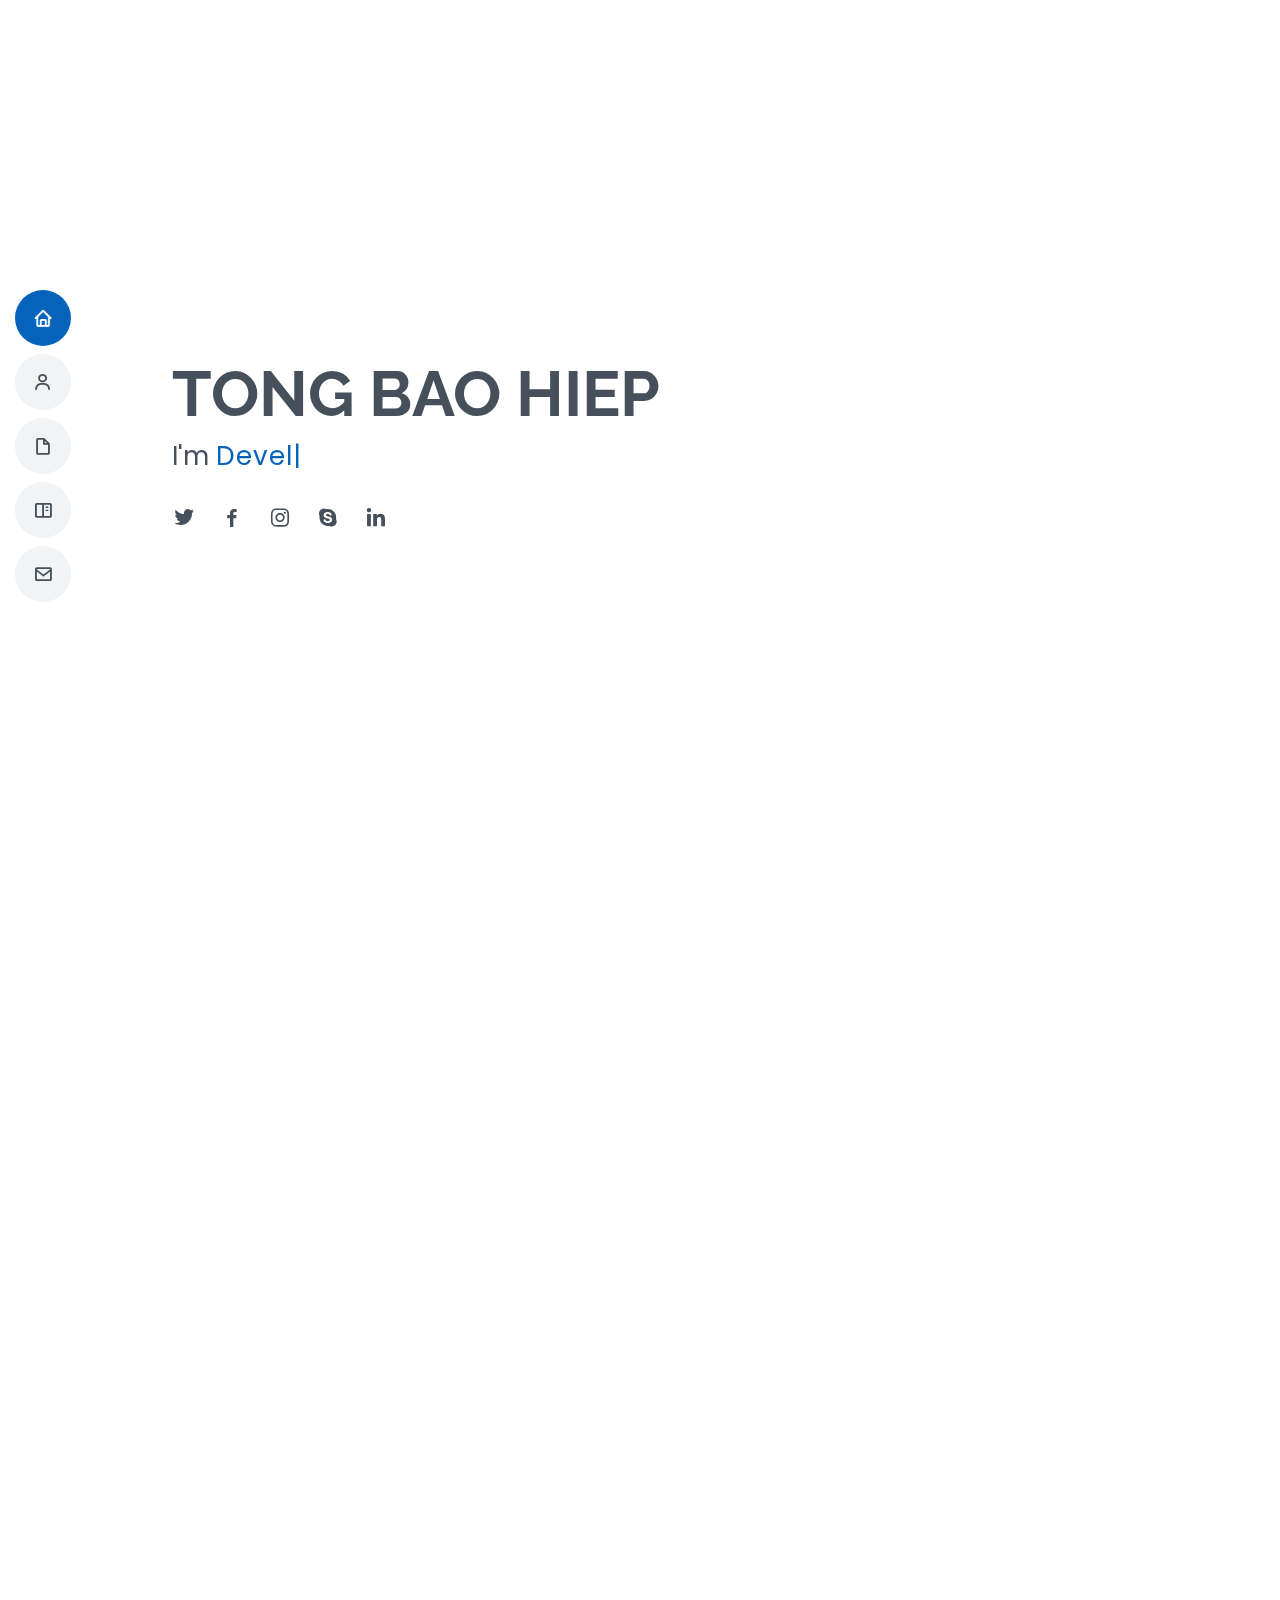
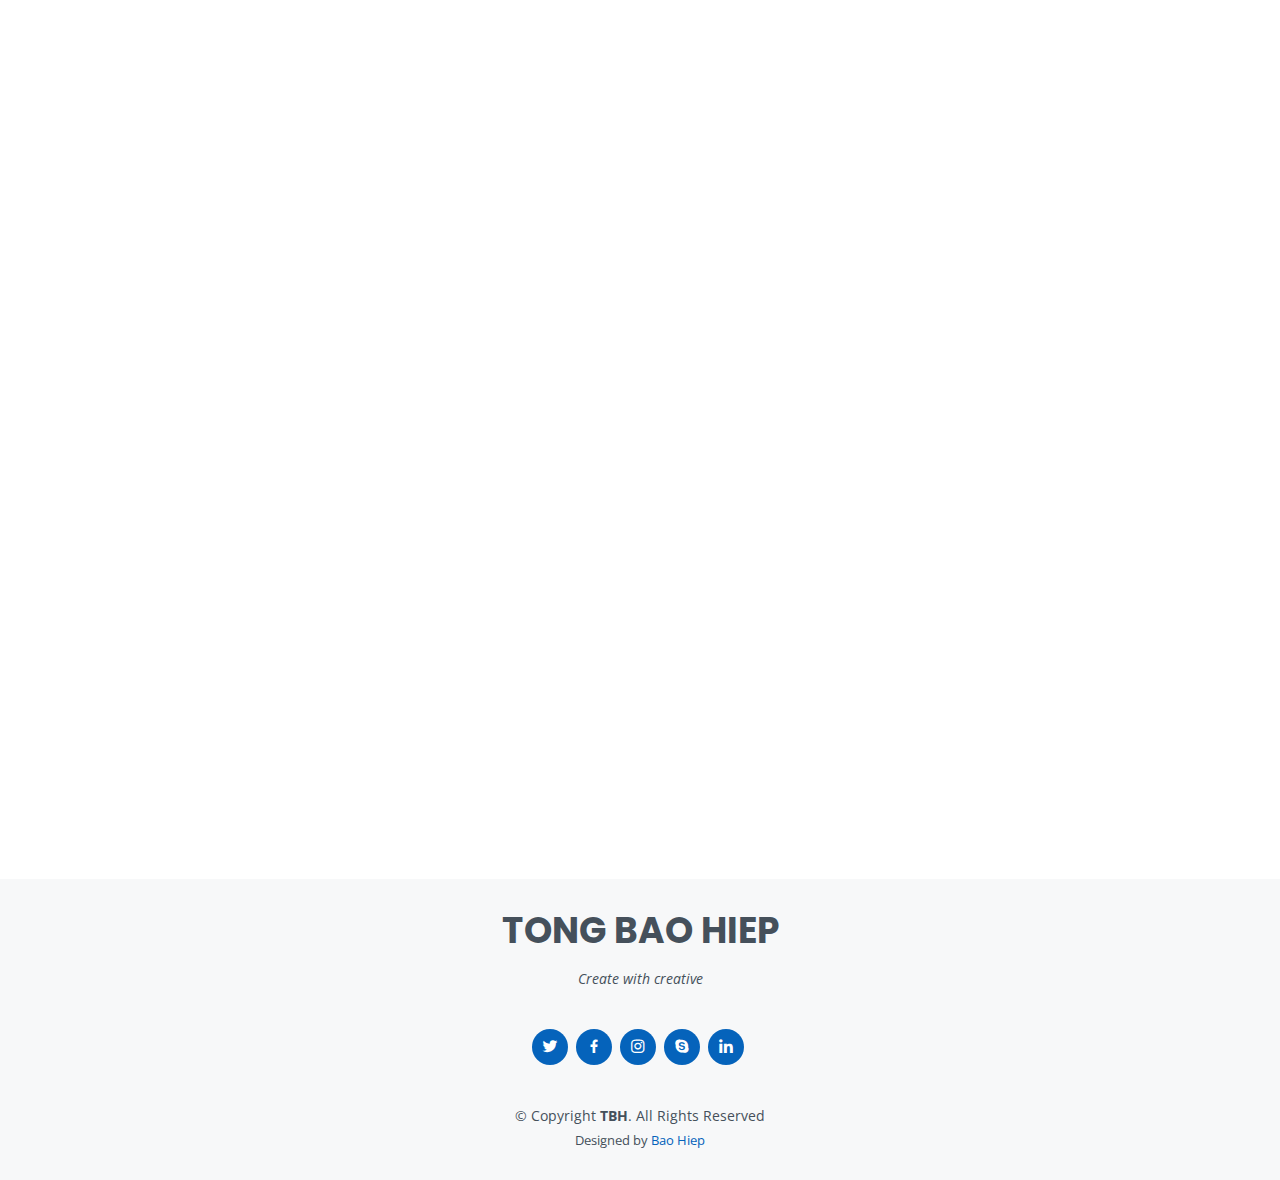
==== index.html @ d2ea9f89 "V02" ====
<!DOCTYPE html><html lang="en"><head>
  <meta charset="utf-8">
  <meta content="width=device-width, initial-scale=1.0" name="viewport">

  <title>TBH Portfolio</title>
  <meta content="" name="description">
  <meta content="" name="keywords">

  <!-- Favicons -->
  <link href="images/favicon.png" rel="icon">
  <link href="images/apple-touch-icon.png" rel="apple-touch-icon">

  <!-- Google Fonts -->
  <link href="https://fonts.googleapis.com/css?family=Open+Sans:300,300i,400,400i,600,600i,700,700i|Raleway:300,300i,400,400i,500,500i,600,600i,700,700i|Poppins:300,300i,400,400i,500,500i,600,600i,700,700i" rel="stylesheet">

  <!-- Vendor CSS Files -->
  <link href="css/aos.css" rel="stylesheet">
  <link href="css/bootstrap.min.css" rel="stylesheet">
  <link href="css/bootstrap-icons.css" rel="stylesheet">
  <link href="css/boxicons.min.css" rel="stylesheet">
  <link href="css/glightbox.min.css" rel="stylesheet">
  <link href="css/swiper-bundle.min.css" rel="stylesheet">

  <!-- Template Main CSS File -->
  <link href="css/style.css" rel="stylesheet">
</head>

<body>

  <!-- ======= Mobile nav toggle button ======= -->
  <!-- <button type="button" class="mobile-nav-toggle d-xl-none"><i class="bi bi-list mobile-nav-toggle"></i></button> -->
  <i class="bi bi-list mobile-nav-toggle d-lg-none"></i>
  <!-- ======= Header ======= -->
  <header id="header" class="d-flex flex-column justify-content-center">

    <nav id="navbar" class="navbar nav-menu">
      <ul>
        <li><a href="#hero" class="nav-link scrollto active"><i class="bx bx-home"></i> <span>Home</span></a></li>
        <li><a href="#about" class="nav-link scrollto"><i class="bx bx-user"></i> <span>About</span></a></li>
        <li><a href="#resume" class="nav-link scrollto"><i class="bx bx-file-blank"></i> <span>Resume</span></a></li>
        <li><a href="#portfolio" class="nav-link scrollto"><i class="bx bx-book-content"></i> <span>Portfolio</span></a>
        </li>
        <li><a href="#contact" class="nav-link scrollto"><i class="bx bx-envelope"></i> <span>Contact</span></a></li>
      </ul>
    </nav><!-- .nav-menu -->

  </header><!-- End Header -->

  <!-- ======= Hero Section ======= -->
  <section id="hero" class="d-flex flex-column justify-content-center">
    <div class="container" data-aos="zoom-in" data-aos-delay="100">
      <h1>TONG BAO HIEP</h1>
      <p>I'm <span class="typed" data-typed-items="Developer"></span></p>
      <div class="social-links">
        <a href="" target="_blank" class="twitter"><i class="bx bxl-twitter"></i></a>
        <a href="https://www.facebook.com/bj.cu.1/" class="facebook" target="_blank"><i class="bx bxl-facebook"></i></a>
        <a href="#" class="instagram" target="_blank"><i class="bx bxl-instagram"></i></a>
        <a href="#" class="google-plus" target="_blank"><i class="bx bxl-skype"></i></a>
        <a href="#" class="linkedin" target="_blank"><i class="bx bxl-linkedin"></i></a>
      </div>
    </div>
  </section><!-- End Hero -->

  <main id="main">

    <!-- ======= About Section ======= -->
    <section id="about" class="about">
      <div class="container" data-aos="fade-up">

        <div class="section-title">
          <h2>About</h2>
          <p></p>
        </div>

        <div class="row">
          <div class="col-lg-4">
            <img src="assets/img/proile-img.jpg" class="img-fluid" alt="">
          </div>
          <div class="col-lg-8 pt-4 pt-lg-0 content">
            <h3>Web &amp; Mobile Developer.</h3>
            <p class="fst-italic">
              Infomation
            </p>
            <div class="row">
              <div class="col-lg-6">
                <ul>
                  <li><i class="bi bi-chevron-right"></i> <strong>Birthday:</strong> <span>27 March 1995</span></li>
                  <li><i class="bi bi-chevron-right"></i> <strong>Phone:</strong> <span>0986898314</span></li>
                  <li><i class="bi bi-chevron-right"></i> <strong>Website:</strong> <span>www.example.com</span></li>
                  
                </ul>
              </div>
              <div class="col-lg-6">
                <ul>
                  <li><i class="bi bi-chevron-right"></i> <strong>Email:</strong> <span>hieptbh273@gmail.com</span></li>
                  <li><i class="bi bi-chevron-right"></i> <strong>City:</strong> <span>Ho Chi Minh, Viet Nam</span></li>
                </ul>
              </div>
            </div>
            <p>
              Detail-oriented .NET Developer with extensive experience in E-Commerce projects within an
              academic setting. Proficient in utilizing frameworks such as ASP.NET MVC, ASP.NET Core API, and Flutter
              to deliver high-quality solutions. Skilled in both front-end and back-end development with a strong
              command of languages including C#, Dart, Java, and JavaScript.
            </p>
          </div>
        </div>

      </div>
    </section><!-- End About Section -->

    <!-- ======= Skills Section ======= -->
    <section id="skills" class="skills section-bg">
      <div class="container" data-aos="fade-up">

        <div class="section-title">
          <h2>Skills</h2>
          <p></p>
        </div>

        <div class="row skills-content">

          <div class="col-lg-6">

            <div class="progress">
              <span class="skill">C# <i class="val">90%</i></span>
              <div class="progress-bar-wrap">
                <div class="progress-bar" role="progressbar" aria-valuenow="90" aria-valuemin="0" aria-valuemax="100">
                </div>
              </div>
            </div>

            <div class="progress">
              <span class="skill">HTML/CSS <i class="val">95%</i></span>
              <div class="progress-bar-wrap">
                <div class="progress-bar" role="progressbar" aria-valuenow="95" aria-valuemin="0" aria-valuemax="100">
                </div>
              </div>
            </div>

            <div class="progress">
              <span class="skill">JavaScript <i class="val">80%</i></span>
              <div class="progress-bar-wrap">
                <div class="progress-bar" role="progressbar" aria-valuenow="80" aria-valuemin="0" aria-valuemax="100">
                </div>
              </div>
            </div>

          </div>

          <div class="col-lg-6">

            <div class="progress">
              <span class="skill">Flutter <i class="val">80%</i></span>
              <div class="progress-bar-wrap">
                <div class="progress-bar" role="progressbar" aria-valuenow="80" aria-valuemin="0" aria-valuemax="100">
                </div>
              </div>
            </div>

            <div class="progress">
              <span class="skill">Java <i class="val">60%</i></span>
              <div class="progress-bar-wrap">
                <div class="progress-bar" role="progressbar" aria-valuenow="60" aria-valuemin="0" aria-valuemax="100">
                </div>
              </div>
            </div>
            <div class="progress">
              <span class="skill">SQL Server <i class="val">90%</i></span>
              <div class="progress-bar-wrap">
                <div class="progress-bar" role="progressbar" aria-valuenow="90" aria-valuemin="0" aria-valuemax="100">
                </div>
              </div>
            </div>
          </div>

        </div>

      </div>
    </section><!-- End Skills Section -->

    <!-- ======= Resume Section ======= -->
    <section id="resume" class="resume">
      <div class="container" data-aos="fade-up">

        <div class="section-title">
          <h2>Resume</h2>
          <p>Something about me.</p>
        </div>

        <div class="row">
          <div class="col-lg-6">
            <h3 class="resume-title">Sumary</h3>
            <div class="resume-item pb-0">
              <h4>Tong Bao Hiep</h4>
              <p><em></em></p>
              <ul>
                <li>Ho Van Hue, Ward 9, Phu Nhuan District</li>
                <li>0986898314</li>
                <li>hieptbh273@gmail.com</li>
              </ul>
            </div>

            <h3 class="resume-title">Education</h3>
            <div class="resume-item">
              <h4>Studying information technology at HUFLIT</h4>
              <h5>Since 2020</h5>
              <p><em>828 Su Van Hanh, District 10, Ho Chi Minh</em></p>
              <p></p>
            </div>
          </div>
          <div class="col-lg-6">
            <h3 class="resume-title">Experience</h3>
            <div class="resume-item">
              <h4>library Website</h4>
              <h5>2023</h5>
              <p><em>Use</em></p>
              <ul>
                <li>C#</li>
                <li>HTML</li>
                <li>SQL Server</li>
              </ul>
            </div>
            <div class="resume-item">
              <h4>Shoe Store Management</h4>
              <h5>2023</h5>
              <p><em>Use</em></p>
              <ul>
                <li>C#</li>
                <li>Html</li>
                <li>CSS</li>
                <li>JavaScript</li>
                <li>Firebase</li>
                <li>SQL Server</li>
              </ul>
            </div>
            <div class="resume-item">
              <h4>Delivery Management</h4>
              <h5>2023</h5>
              <p><em>Use</em></p>
              <ul>
                <li>C#</li>
                <li>Html</li>
                <li>CSS</li>
                <li>JavaScript</li>
                <li>SQL Server</li>
                <li>Node.js</li>
                <li>Flutter</li>
              </ul>
            </div>
            <div class="resume-item">
              <h4>Game TheKing</h4>
              <h5>2023</h5>
              <p><em>Use</em></p>
              <ul>
                <li>Java</li>
              </ul>
            </div>
            <div class="resume-item">
              <h4>Cake Sales App</h4>
              <h5>2024</h5>
              <p><em>Use</em></p>
              <ul>
                <li>Flutter</li>
                <li>Firebase</li>
              </ul>
            </div>
            <div class="resume-item">
              <h4>Flower Store</h4>
              <h5>2024</h5>
              <p><em>Use</em></p>
              <ul>
                <li>C#</li>
                <li>Html</li>
                <li>CSS</li>
                <li>JavaScript</li>
                <li>SQL Server</li>
              </ul>
            </div>
          </div>
        </div>

      </div>
    </section><!-- End Resume Section -->

    <!-- ======= Portfolio Section ======= -->
    <section id="portfolio" class="portfolio section-bg">
      <div class="container" data-aos="fade-up">

        <div class="section-title">
          <h2>Portfolio</h2>
          <p>Some projects I worked on during 4 years of university😊</p>
        </div>

        <div class="row">
          <div class="col-lg-12 d-flex justify-content-center" data-aos="fade-up" data-aos-delay="100">
            <ul id="portfolio-flters">
              <li data-filter="*" class="filter-active">All</li>
              <li data-filter=".filter-web">Web</li>
              <li data-filter=".filter-mobile">Mobile</li>
              <li data-filter=".filter-tool">Tool</li>
            </ul>
          </div>
        </div>

        <div class="row portfolio-container" data-aos="fade-up" data-aos-delay="200">

          <div class="col-lg-4 col-md-6 portfolio-item filter-web">
            <div class="portfolio-wrap">
              <img src="images/delivery-web.png" class="img-fluid" alt="">
              <div class="portfolio-info">
                <h4>Delivery Web</h4>
                <p>Web</p>
                <div class="portfolio-links">
                  <a href="images/delivery-web.png"  data-gallery="portfolioGallery" class="portfolio-lightbox" title="App 1">
                    <i class="bx bx-plus"></i>
                  </a>
                  <a href="delivery_detail.html" class="portfolio-details-lightbox" data-glightbox="type: external" title="Portfolio Details"><i class="bx bx-link"></i></a>
                </div>
              </div>
            </div>
          </div>

          <div class="col-lg-4 col-md-6 portfolio-item filter-web">
            <div class="portfolio-wrap">
              <img src="images/shoes-web.png" class="img-fluid" alt="">
              <div class="portfolio-info">
                <h4>Shoe Store Website</h4>
                <p>Web</p>
                <div class="portfolio-links">
                  <a href="images/shoes-web.png" data-gallery="portfolioGallery" class="portfolio-lightbox" title="App 2"><i class="bx bx-plus"></i></a>
                  <a href="shoes_detail.html" class="portfolio-details-lightbox" data-glightbox="type: external" title="Portfolio Details"><i class="bx bx-link"></i></a>
                </div>
              </div>
            </div>
          </div>

          <div class="col-lg-4 col-md-6 portfolio-item filter-web">
            <div class="portfolio-wrap">
              <img src="images/film-web.png" class="img-fluid" alt="">
              <div class="portfolio-info">
                <h4>Flower Store</h4>
                <p>WEB</p>
                <div class="portfolio-links">
                  <a href="images/film-web.png" data-gallery="portfolioGallery" class="portfolio-lightbox" title="Card 2"><i class="bx bx-plus"></i></a>
                  <a href="flower_detail.html" class="portfolio-details-lightbox" data-glightbox="type: external" title="Portfolio Details"><i class="bx bx-link"></i></a>
                </div>
              </div>
            </div>
          </div>
          
          <div class="col-lg-4 col-md-6 portfolio-item filter-mobile">
            <div class="portfolio-wrap">
              <img src="images/delivery_mobile.png" class="img-fluid" alt="">
              <div class="portfolio-info">
                <h4>Delivery App</h4>
                <p>Mobile</p>
                <div class="portfolio-links">
                  <a href="images/delivery_mobile.png" data-gallery="portfolioGallery" class="portfolio-lightbox" title="Web 3"><i class="bx bx-plus"></i></a>
                  <a href="delivery_detail.html" class="portfolio-details-lightbox" data-glightbox="type: external" title="Portfolio Details"><i class="bx bx-link"></i></a>
                </div>
              </div>
            </div>
          </div>

          <div class="col-lg-4 col-md-6 portfolio-item filter-mobile">
            <div class="portfolio-wrap">
              <img src="assets/cake/cake22.png" class="img-fluid" alt="">
              <div class="portfolio-info">
                <h4>Cake Sales App</h4>
                <p>Mobile</p>
                <div class="portfolio-links">
                  <a href="assets/cake/cake22.png" data-gallery="portfolioGallery" class="portfolio-lightbox" title="Web 3"><i class="bx bx-plus"></i></a>
                  <a href="cake_detail.html" class="portfolio-details-lightbox" data-glightbox="type: external" title="Portfolio Details"><i class="bx bx-link"></i></a>
                </div>
              </div>
            </div>
          </div>


      </div>
    </section><!-- End Portfolio Section -->

    <!-- ======= Contact Section ======= -->
    <section id="contact" class="contact">
      <div class="container" data-aos="fade-up">

        <div class="section-title">
          <h2>Contact</h2>
        </div>

        <div class="row mt-1">

          <div class="col-lg-4">
            <div class="info">
              <div class="address">
                <i class="bi bi-geo-alt"></i>
                <h4>Location:</h4>
                <p>Ho Van Hue, Ward 9, Phu Nhuan District</p>
              </div>

              <div class="email">
                <i class="bi bi-envelope"></i>
                <h4>Email:</h4>
                <p>hieptbh273@gmail.com</p>
              </div>

              <div class="phone">
                <i class="bi bi-phone"></i>
                <h4>Call:</h4>
                <p>0986898314</p>
              </div>

            </div>

          </div>

          <div class="col-lg-8 mt-5 mt-lg-0">

            <form id="contact-form" class="contact-form">
              <div class="row">
                  <div class="col-md-6 form-group">
                      <input type="text" name="from_name" class="form-control" id="from_name" placeholder="Your Name" required="">
                  </div>
                  <div class="col-md-6 form-group mt-3 mt-md-0">
                      <input type="email" class="form-control" name="reply_to" id="reply_to" placeholder="Your Email" required="">
                  </div>
              </div>
              <div class="form-group mt-3">
                  <input type="text" class="form-control" name="subject" id="subject" placeholder="Subject" required="">
              </div>
              <div class="form-group mt-3">
                  <textarea class="form-control" name="message" rows="5" placeholder="Message" required=""></textarea>
              </div>
              <div class="text-center mt-4">
                  <button type="submit" class="send-message-btn">Send Message</button>
              </div>
          </form>
            
            

          </div>

        </div>

      </div>
    </section><!-- End Contact Section -->

  </main><!-- End #main -->

  <!-- ======= Footer ======= -->
  <footer id="footer">
    <div class="container">
      <h3>TONG BAO HIEP</h3>
      <p>Create with creative</p>
      <div class="social-links">
        <a href="#" class="twitter"><i class="bx bxl-twitter"></i></a>
        <a href="https://www.facebook.com/bj.cu.1/" class="facebook"><i class="bx bxl-facebook"></i></a>
        <a href="#" class="instagram"><i class="bx bxl-instagram"></i></a>
        <a href="#" class="google-plus"><i class="bx bxl-skype"></i></a>
        <a href="#" class="linkedin"><i class="bx bxl-linkedin"></i></a>
      </div>
      <div class="copyright">
        © Copyright <strong><span>TBH</span></strong>. All Rights Reserved
      </div>
      <div class="credits">
        Designed by <a href="https://www.facebook.com/bj.cu.1/">Bao Hiep</a>
      </div>
    </div>
  </footer><!-- End Footer -->

  <div id="preloader"></div>
  <a href="#" class="back-to-top d-flex align-items-center justify-content-center"><i class="bi bi-arrow-up-short"></i></a>

  <!-- Vendor JS Files -->
  <script src="js/purecounter_vanilla.js"></script>
  <script src="js/aos.js"></script>
  <script src="js/bootstrap.bundle.min.js"></script>
  <script src="js/glightbox.min.js"></script>
  <script src="js/isotope.pkgd.min.js"></script>
  <script src="js/swiper-bundle.min.js"></script>
  <script src="js/typed.umd.js"></script>
  <script src="js/noframework.waypoints.js"></script>
  <script src="js/validate.js"></script>

  <script>
    document.addEventListener("DOMContentLoaded", function() {
        const lightbox = GLightbox({
            selector: '.portfolio-lightbox'
        });
    });
  </script>

  <script type="text/javascript" src="https://cdn.jsdelivr.net/npm/@emailjs/browser@3/dist/email.min.js"></script>
  <script type="text/javascript">
    // Khởi tạo EmailJS với User ID của bạn
    emailjs.init("QO0sE4LBpzX38H53o"); // Thay YOUR_USER_ID bằng User ID thực của bạn từ EmailJS
  </script>

  <script type="text/javascript">
    // Xử lý khi submit form
    document.getElementById('contact-form').addEventListener('submit', function (event) {
      event.preventDefault();

      // Gửi form qua EmailJS
      emailjs.sendForm('service_yatgy48', 'template_gvezvfj', this)
        .then(function () {
          alert('Your message has been sent successfully!');
        }, function (error) {
          alert('Failed to send email: ' + JSON.stringify(error));
        });

        emailjs.sendForm('service_yatgy48', 'template_vnn0qce', this)
        .then(function () {
          alert('Your message has been sent successfully!');
        }, function (error) {
          alert('Failed to send email: ' + JSON.stringify(error));
        });
    });
  </script>

  <!-- Template Main JS File -->
  <script src="js/main.js"></script>



</body></html>
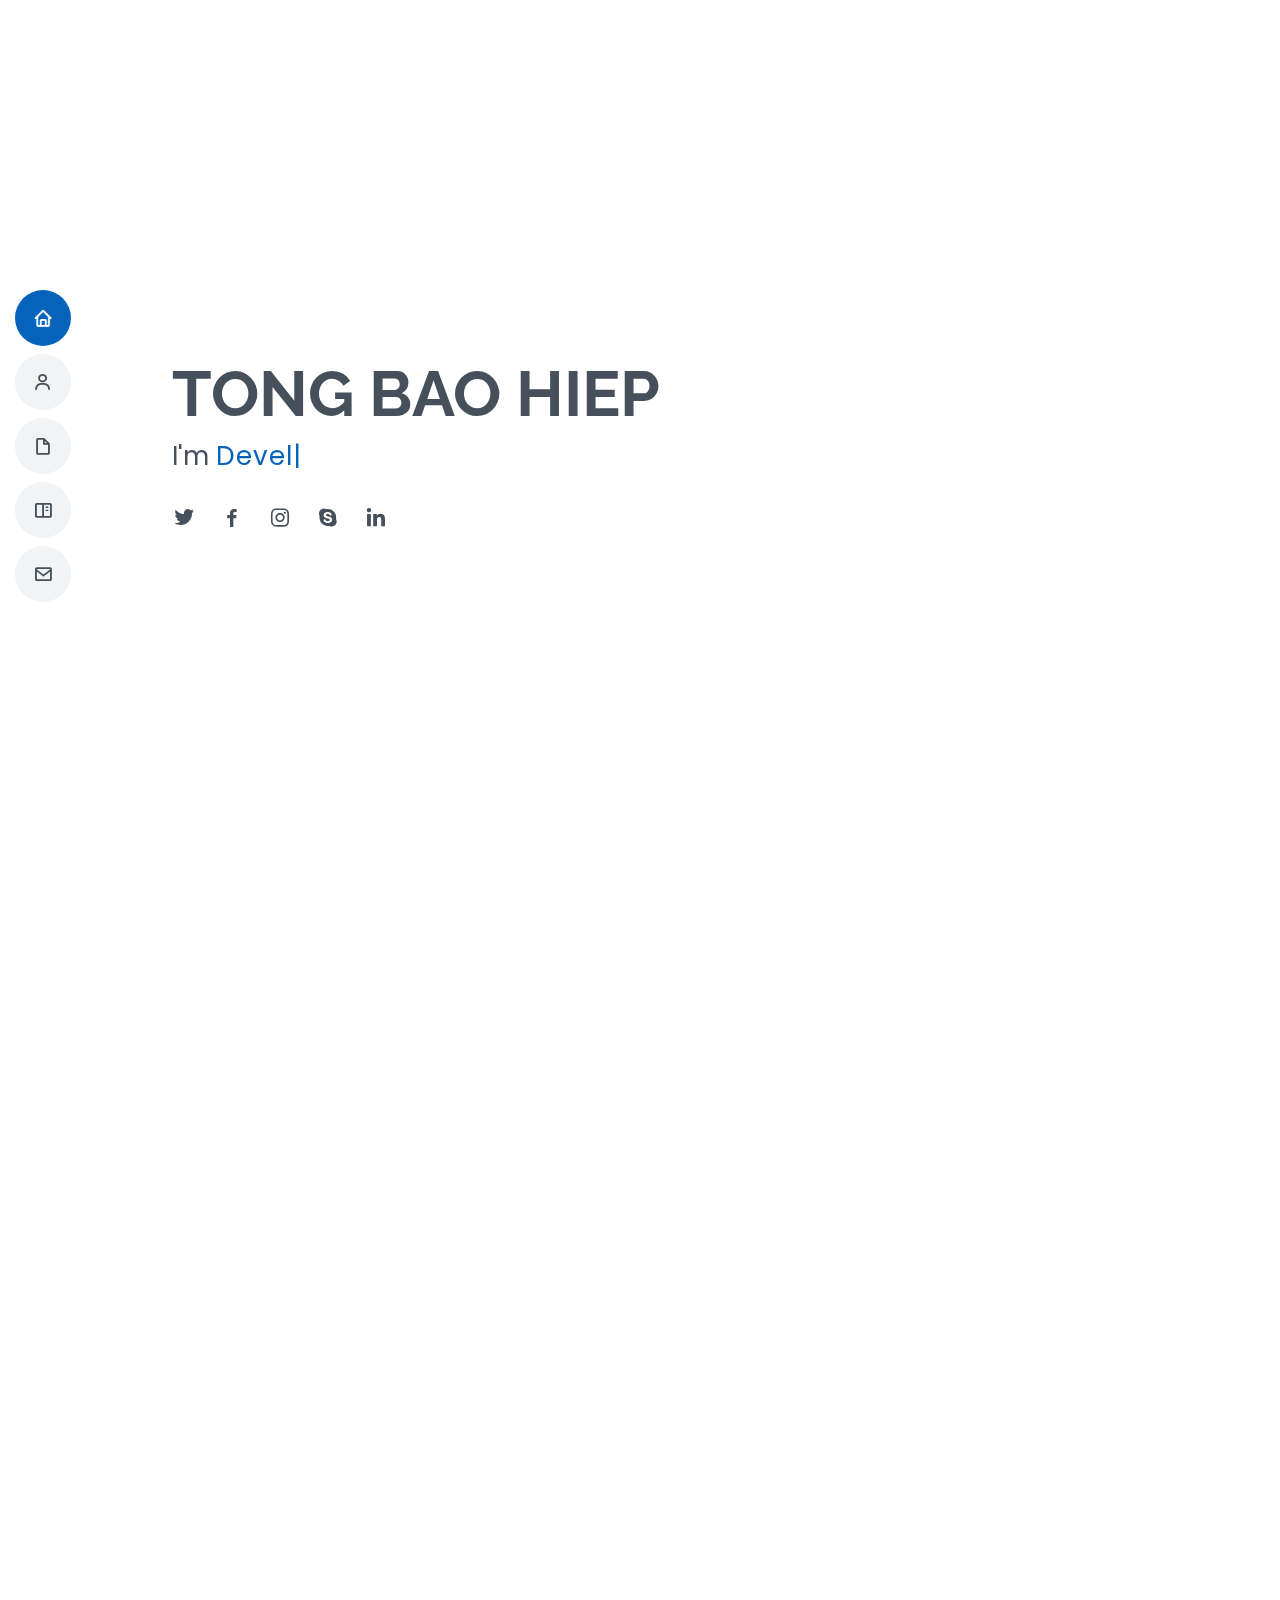
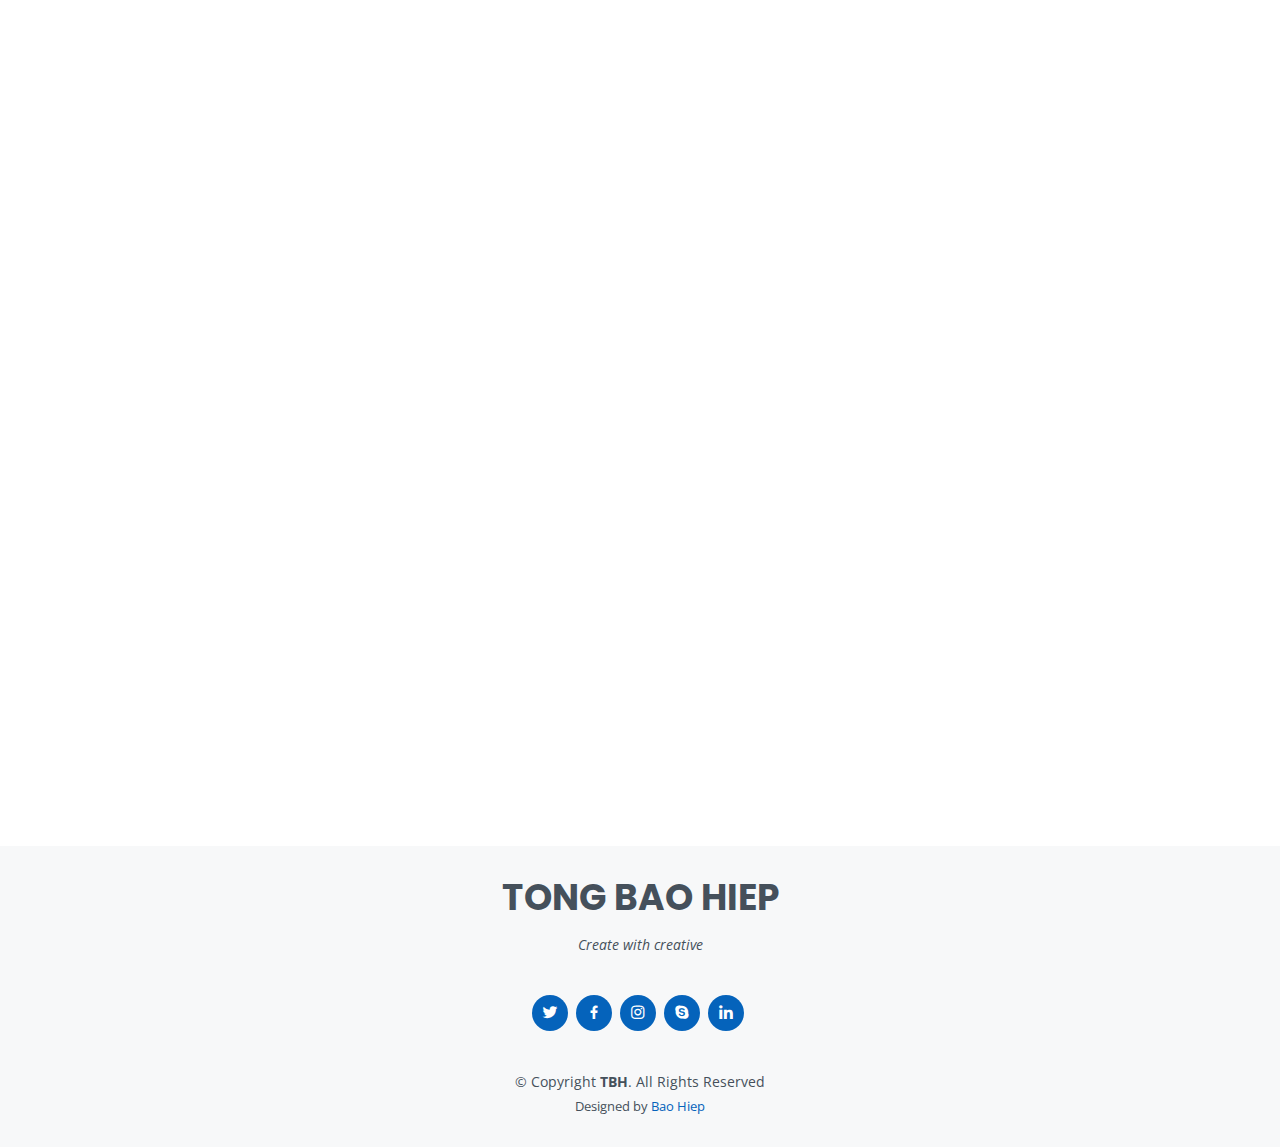
==== commit ff0ea9df: "V0.5" ====
--- a/index.html
+++ b/index.html
@@ -307,6 +307,20 @@
 
           <div class="col-lg-4 col-md-6 portfolio-item filter-web">
             <div class="portfolio-wrap">
+              <img src="assets/flower/flower1.png" class="img-fluid" alt="">
+              <div class="portfolio-info">
+                <h4>Flower Store</h4>
+                <p>WEB</p>
+                <div class="portfolio-links">
+                  <a href="assets/flower/flower1.png" data-gallery="portfolioGallery" class="portfolio-lightbox" title="Card 2"><i class="bx bx-plus"></i></a>
+                  <a href="flower_detail.html" class="portfolio-details-lightbox" data-glightbox="type: external" title="Portfolio Details"><i class="bx bx-link"></i></a>
+                </div>
+              </div>
+            </div>
+          </div>
+
+          <div class="col-lg-4 col-md-6 portfolio-item filter-web">
+            <div class="portfolio-wrap">
               <img src="images/delivery-web.png" class="img-fluid" alt="">
               <div class="portfolio-info">
                 <h4>Delivery Web</h4>
@@ -335,19 +349,7 @@
             </div>
           </div>
 
-          <div class="col-lg-4 col-md-6 portfolio-item filter-web">
-            <div class="portfolio-wrap">
-              <img src="images/film-web.png" class="img-fluid" alt="">
-              <div class="portfolio-info">
-                <h4>Flower Store</h4>
-                <p>WEB</p>
-                <div class="portfolio-links">
-                  <a href="images/film-web.png" data-gallery="portfolioGallery" class="portfolio-lightbox" title="Card 2"><i class="bx bx-plus"></i></a>
-                  <a href="flower_detail.html" class="portfolio-details-lightbox" data-glightbox="type: external" title="Portfolio Details"><i class="bx bx-link"></i></a>
-                </div>
-              </div>
-            </div>
-          </div>
+          
           
           <div class="col-lg-4 col-md-6 portfolio-item filter-mobile">
             <div class="portfolio-wrap">
@@ -510,7 +512,7 @@
           alert('Failed to send email: ' + JSON.stringify(error));
         });
 
-        emailjs.sendForm('service_yatgy48', 'template_vnn0qce', this)
+        emailjs.sendForm('service_yatgy48', 'template_kared2z', this)
         .then(function () {
           alert('Your message has been sent successfully!');
         }, function (error) {
--- a/css/style.css
+++ b/css/style.css
@@ -274,7 +274,7 @@
 #hero {
   width: 100%;
   height: 100vh;
-  background: url("https://hiepbao.github.io/info/images/hero-bg.jpg") top right no-repeat;
+  background: url("https://hiepbao.github.io/info/images/hero-bg.JPG") top right no-repeat;
   background-size: cover;
   position: relative;
 }
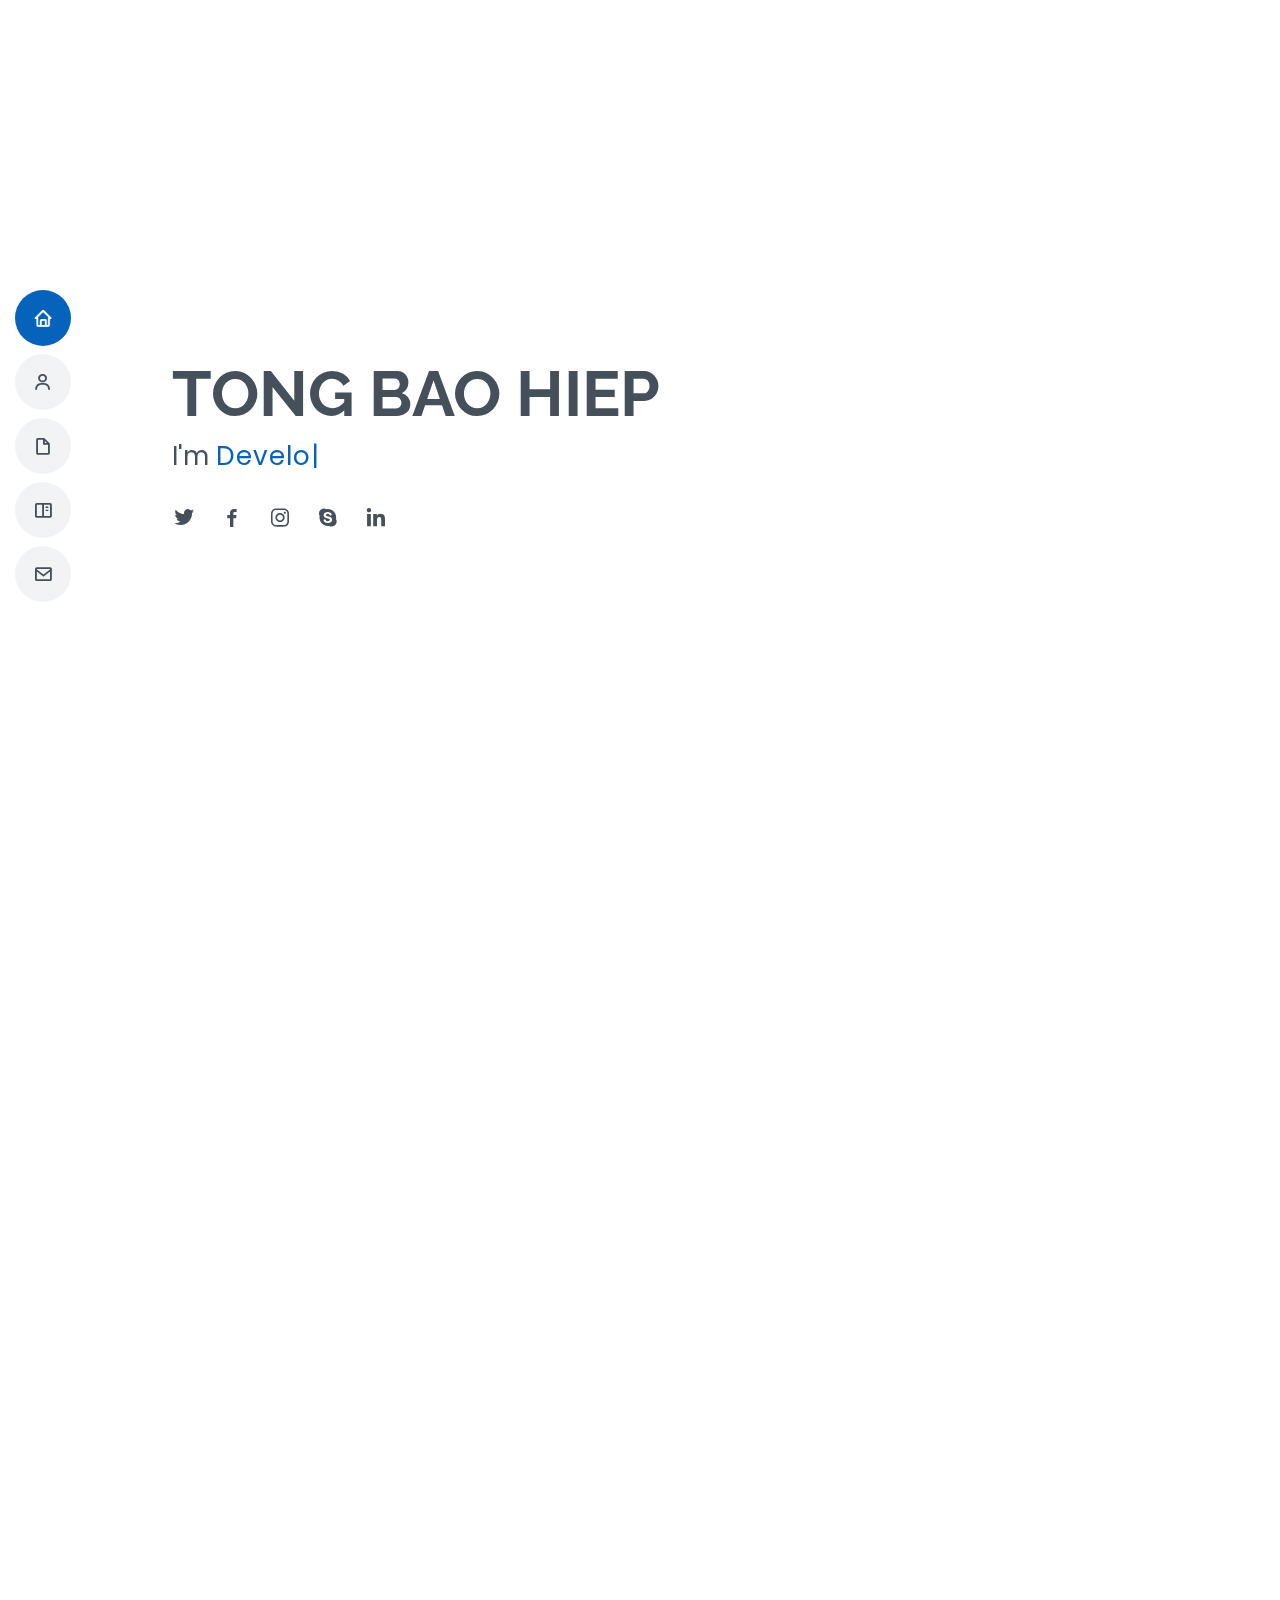
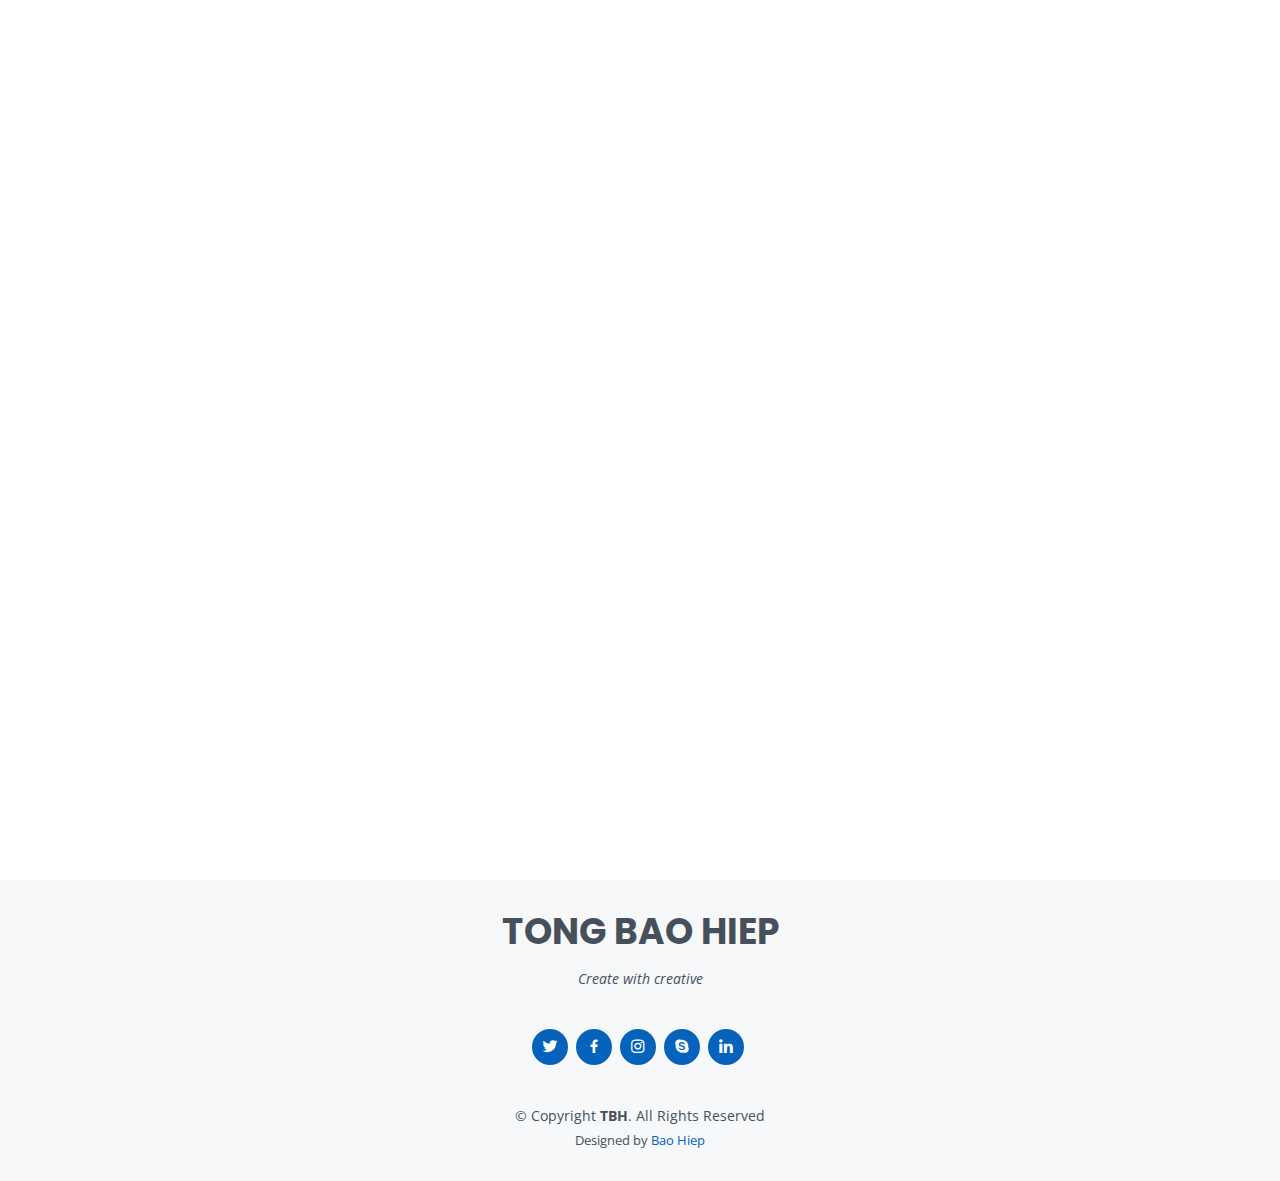
==== commit e41c0702: "V0.7" ====
--- a/index.html
+++ b/index.html
@@ -77,7 +77,7 @@
             <img src="assets/img/proile-img.jpg" class="img-fluid" alt="">
           </div>
           <div class="col-lg-8 pt-4 pt-lg-0 content">
-            <h3>Web &amp; Mobile Developer.</h3>
+            <h3>Web &amp; Mobile Developer</h3>
             <p class="fst-italic">
               Infomation
             </p>
@@ -86,7 +86,7 @@
                 <ul>
                   <li><i class="bi bi-chevron-right"></i> <strong>Birthday:</strong> <span>27 March 1995</span></li>
                   <li><i class="bi bi-chevron-right"></i> <strong>Phone:</strong> <span>0986898314</span></li>
-                  <li><i class="bi bi-chevron-right"></i> <strong>Website:</strong> <span>www.example.com</span></li>
+                  <li><i class="bi bi-chevron-right"></i> <strong>Website:</strong> <span><a href="https://hiepbao.github.io/info/">https://hiepbao.github.io/info/</a></span></li>
                   
                 </ul>
               </div>
@@ -213,7 +213,7 @@
             <h3 class="resume-title">Experience</h3>
             <div class="resume-item">
               <h4>library Website</h4>
-              <h5>2023</h5>
+              <h5>2021</h5>
               <p><em>Use</em></p>
               <ul>
                 <li>C#</li>
@@ -223,7 +223,7 @@
             </div>
             <div class="resume-item">
               <h4>Shoe Store Management</h4>
-              <h5>2023</h5>
+              <h5>2022</h5>
               <p><em>Use</em></p>
               <ul>
                 <li>C#</li>
@@ -254,6 +254,7 @@
               <p><em>Use</em></p>
               <ul>
                 <li>Java</li>
+                <li>MySql</li>
               </ul>
             </div>
             <div class="resume-item">
@@ -297,7 +298,7 @@
             <ul id="portfolio-flters">
               <li data-filter="*" class="filter-active">All</li>
               <li data-filter=".filter-web">Web</li>
-              <li data-filter=".filter-mobile">Mobile</li>
+              <li data-filter=".filter-mobile">Apps</li>
               <li data-filter=".filter-tool">Tool</li>
             </ul>
           </div>
@@ -379,6 +380,19 @@
             </div>
           </div>
 
+          <div class="col-lg-4 col-md-6 portfolio-item filter-mobile">
+            <div class="portfolio-wrap">
+              <img src="assets/game1/theking8.png" class="img-fluid" alt="">
+              <div class="portfolio-info">
+                <h4>TheKing Game</h4>
+                <p>App</p>
+                <div class="portfolio-links">
+                  <a href="assets/game1/theking8.png" data-gallery="portfolioGallery" class="portfolio-lightbox" title="Web 3"><i class="bx bx-plus"></i></a>
+                  <a href="theking_detail.html" class="portfolio-details-lightbox" data-glightbox="type: external" title="Portfolio Details"><i class="bx bx-link"></i></a>
+                </div>
+              </div>
+            </div>
+          </div>
 
       </div>
     </section><!-- End Portfolio Section -->
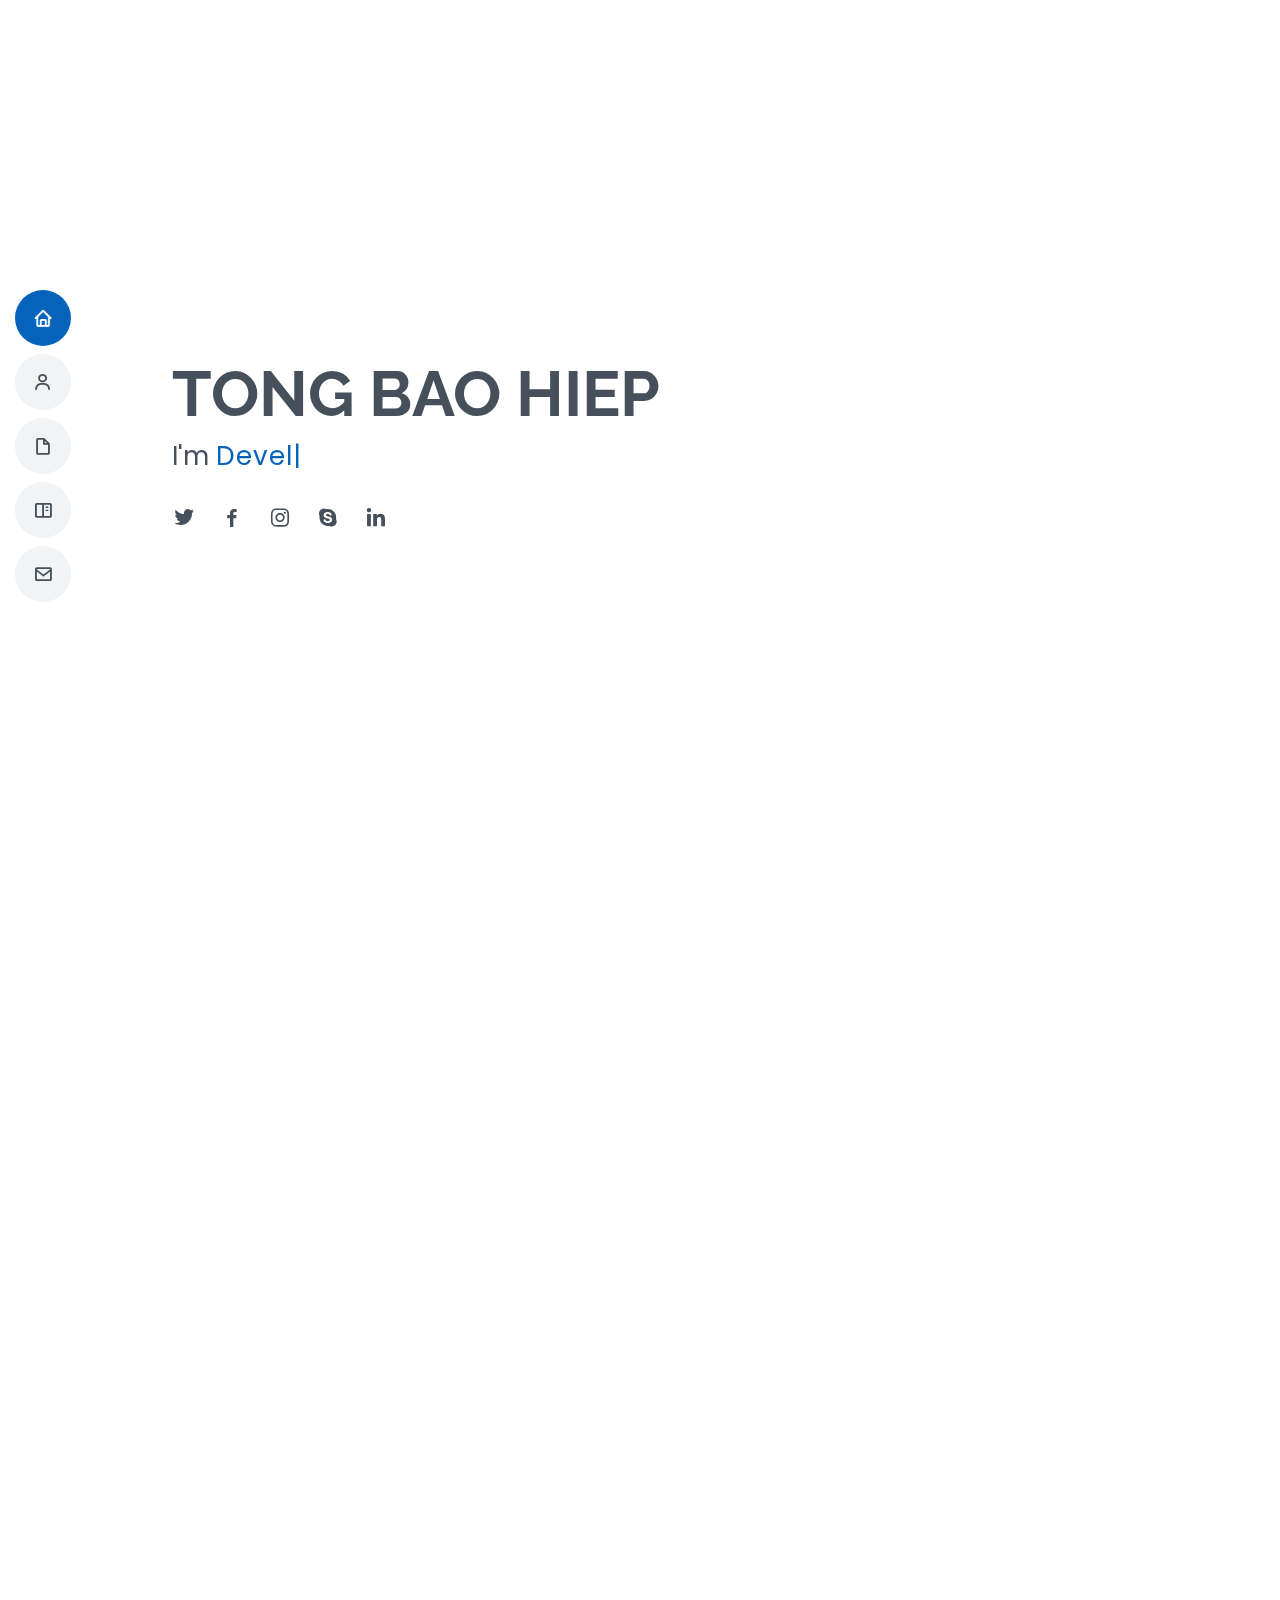
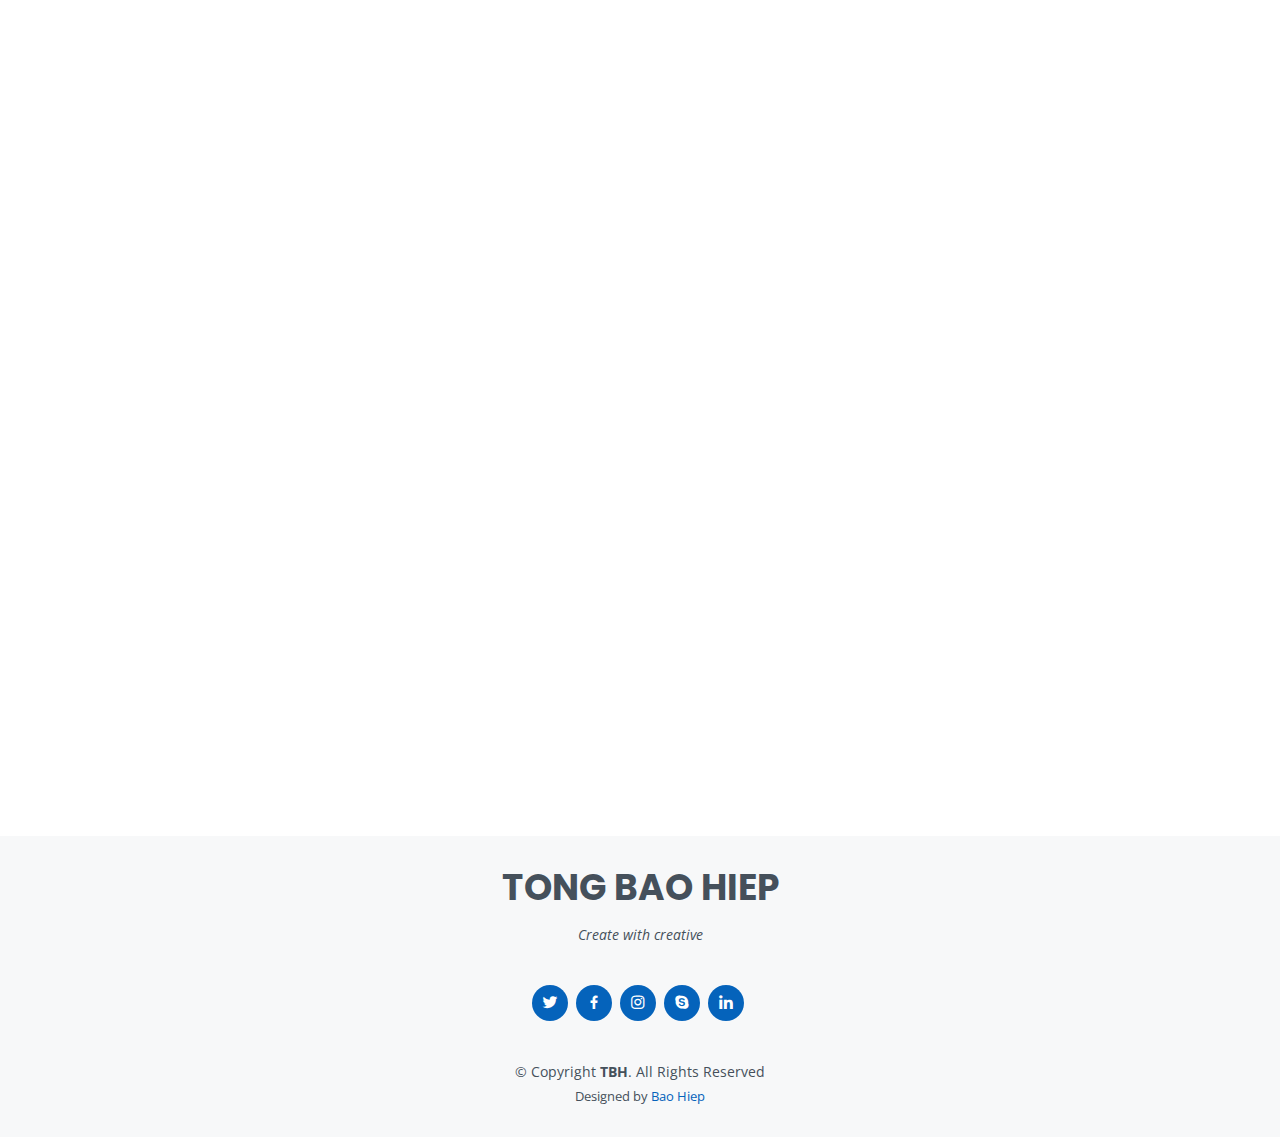
==== commit b76e6777: "V0.8" ====
--- a/index.html
+++ b/index.html
@@ -84,16 +84,15 @@
             <div class="row">
               <div class="col-lg-6">
                 <ul>
-                  <li><i class="bi bi-chevron-right"></i> <strong>Birthday:</strong> <span>27 March 1995</span></li>
                   <li><i class="bi bi-chevron-right"></i> <strong>Phone:</strong> <span>0986898314</span></li>
-                  <li><i class="bi bi-chevron-right"></i> <strong>Website:</strong> <span><a href="https://hiepbao.github.io/info/">https://hiepbao.github.io/info/</a></span></li>
+                  <li><i class="bi bi-chevron-right"></i> <strong>Email:</strong> <span>hieptbh273@gmail.com</span></li>
                   
                 </ul>
               </div>
               <div class="col-lg-6">
                 <ul>
-                  <li><i class="bi bi-chevron-right"></i> <strong>Email:</strong> <span>hieptbh273@gmail.com</span></li>
                   <li><i class="bi bi-chevron-right"></i> <strong>City:</strong> <span>Ho Chi Minh, Viet Nam</span></li>
+                  <li><i class="bi bi-chevron-right"></i> <strong>Website:</strong> <span><a href="https://hiepbao.github.io/info/">https://hiepbao.github.io/info/</a></span></li>
                 </ul>
               </div>
             </div>
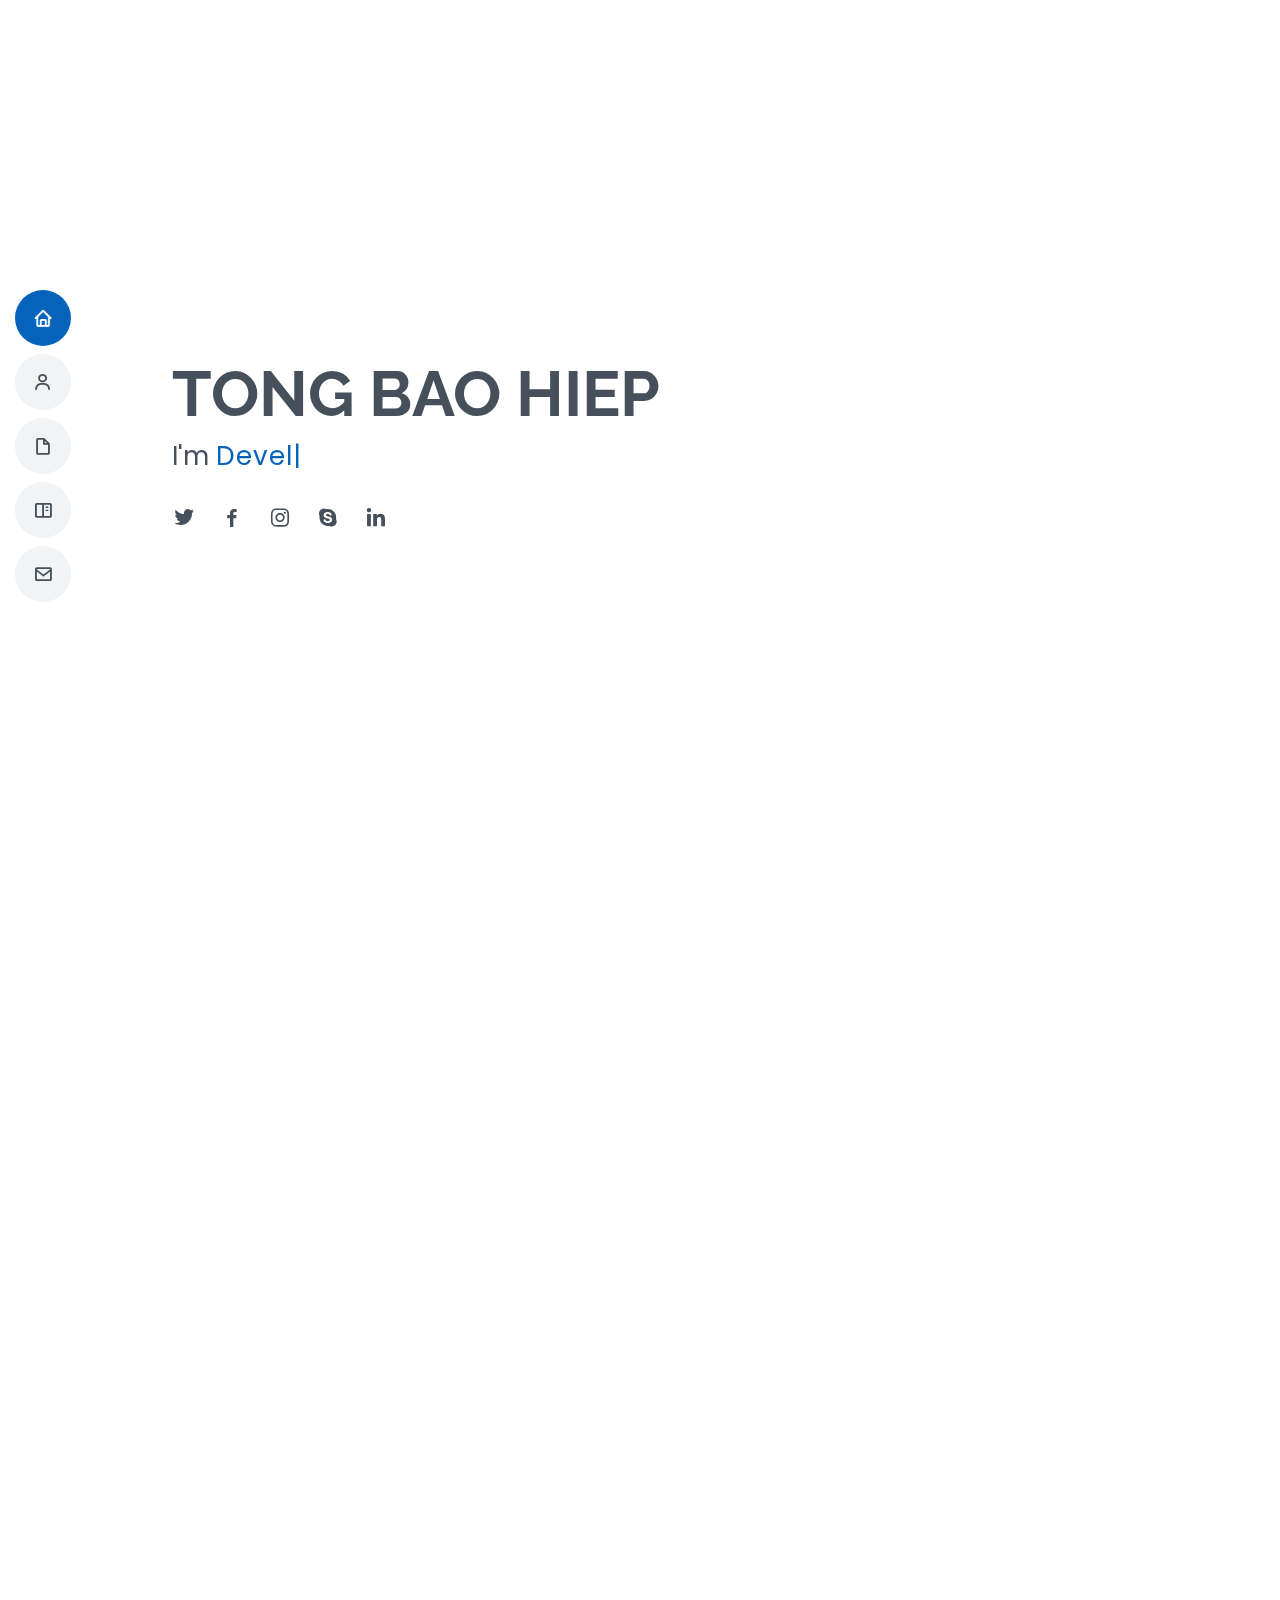
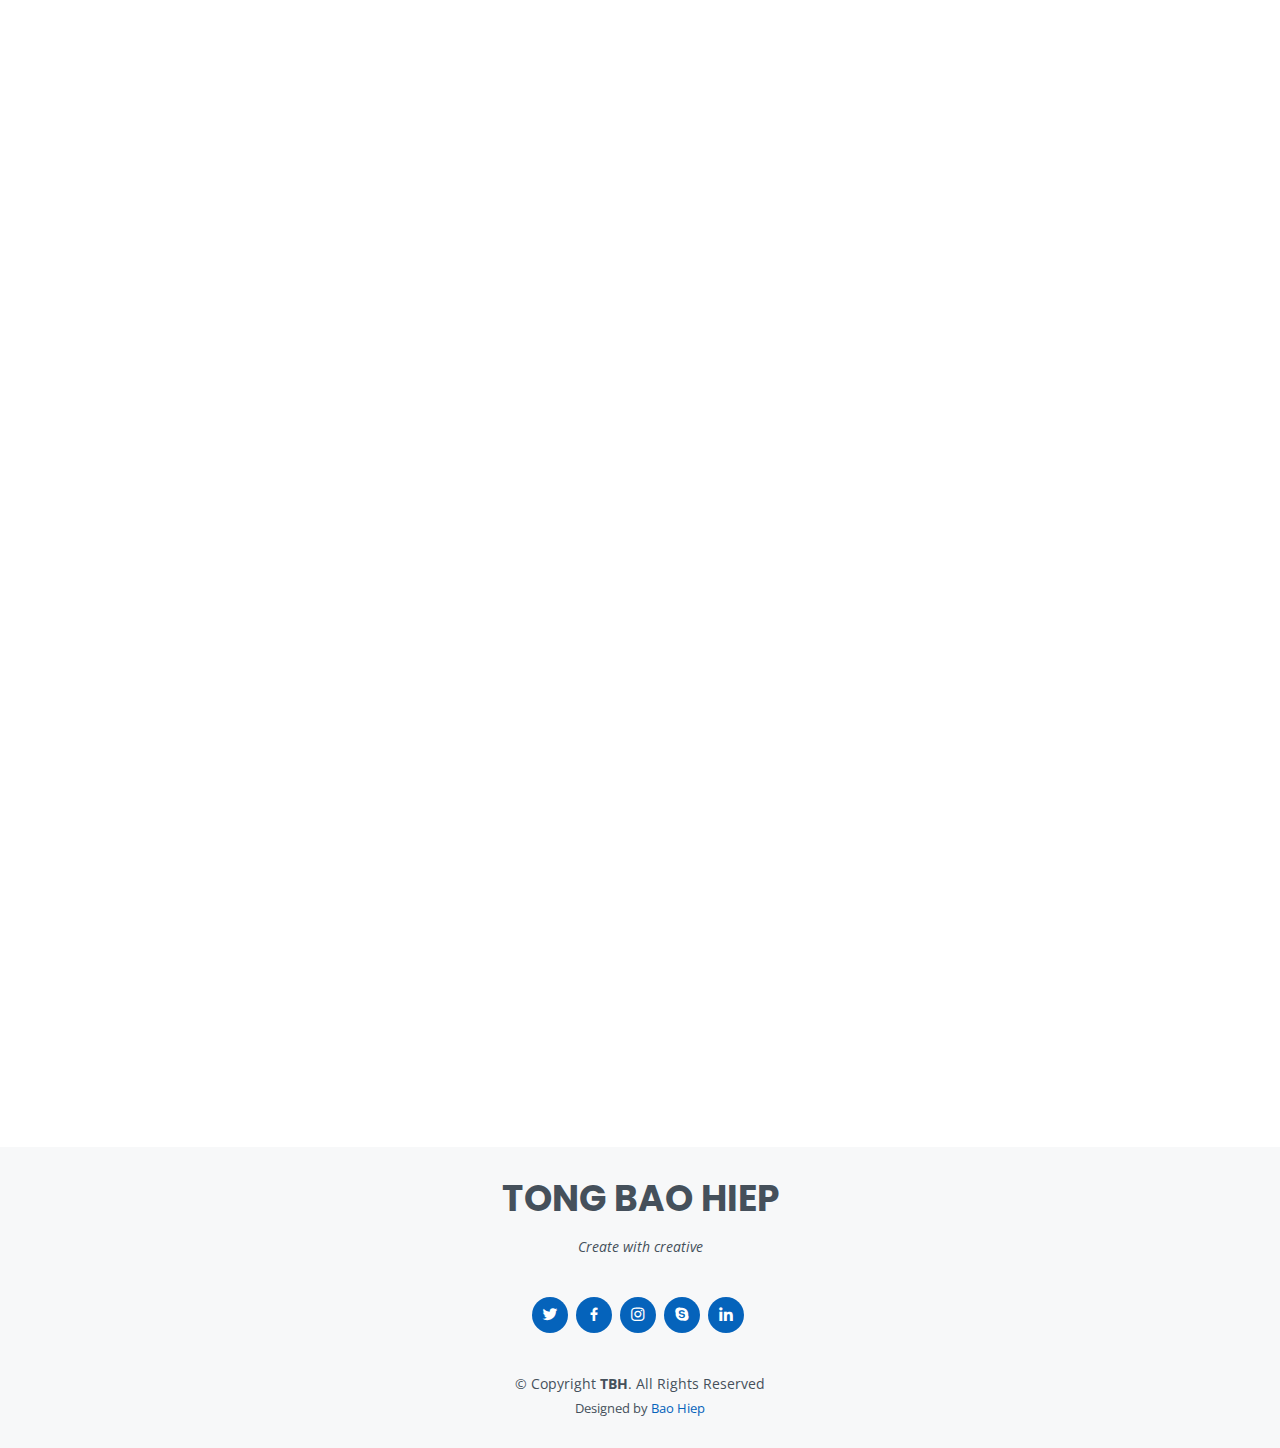
==== commit b0b5fe6e: "#" ====
--- a/index.html
+++ b/index.html
@@ -277,6 +277,18 @@
                 <li>SQL Server</li>
               </ul>
             </div>
+            <div class="resume-item">
+              <h4>Detchun Experience</h4>
+              <h5>2024</h5>
+              <p><em>Use</em></p>
+              <ul>
+                <li>C#</li>
+                <li>Html</li>
+                <li>CSS</li>
+                <li>JavaScript</li>
+                <li>SQL Server</li>
+              </ul>
+            </div>
           </div>
         </div>
 
@@ -289,7 +301,7 @@
 
         <div class="section-title">
           <h2>Portfolio</h2>
-          <p>Some projects I worked on during 4 years of university😊</p>
+          <p>Some projects I did while in college and working😊</p>
         </div>
 
         <div class="row">
@@ -321,6 +333,34 @@
 
           <div class="col-lg-4 col-md-6 portfolio-item filter-web">
             <div class="portfolio-wrap">
+              <img src="images/Detchun12.png" class="img-fluid" alt="">
+              <div class="portfolio-info">
+                <h4>Detchun ERP WebApp</h4>
+                <p>Web</p>
+                <div class="portfolio-links">
+                  <a href="images/Detchun12.png" data-gallery="portfolioGallery" class="portfolio-lightbox" title="App 2"><i class="bx bx-plus"></i></a>
+                  <a href="detchun_detail.html" class="portfolio-details-lightbox" data-glightbox="type: external" title="Portfolio Details"><i class="bx bx-link"></i></a>
+                </div>
+              </div>
+            </div>
+          </div>
+
+          <div class="col-lg-4 col-md-6 portfolio-item filter-web">
+            <div class="portfolio-wrap">
+              <img src="images/shoes-web.png" class="img-fluid" alt="">
+              <div class="portfolio-info">
+                <h4>Shoe Store Website</h4>
+                <p>Web</p>
+                <div class="portfolio-links">
+                  <a href="images/shoes-web.png" data-gallery="portfolioGallery" class="portfolio-lightbox" title="App 2"><i class="bx bx-plus"></i></a>
+                  <a href="shoes_detail.html" class="portfolio-details-lightbox" data-glightbox="type: external" title="Portfolio Details"><i class="bx bx-link"></i></a>
+                </div>
+              </div>
+            </div>
+          </div>
+
+          <div class="col-lg-4 col-md-6 portfolio-item filter-web">
+            <div class="portfolio-wrap">
               <img src="images/delivery-web.png" class="img-fluid" alt="">
               <div class="portfolio-info">
                 <h4>Delivery Web</h4>
@@ -335,22 +375,6 @@
             </div>
           </div>
 
-          <div class="col-lg-4 col-md-6 portfolio-item filter-web">
-            <div class="portfolio-wrap">
-              <img src="images/shoes-web.png" class="img-fluid" alt="">
-              <div class="portfolio-info">
-                <h4>Shoe Store Website</h4>
-                <p>Web</p>
-                <div class="portfolio-links">
-                  <a href="images/shoes-web.png" data-gallery="portfolioGallery" class="portfolio-lightbox" title="App 2"><i class="bx bx-plus"></i></a>
-                  <a href="shoes_detail.html" class="portfolio-details-lightbox" data-glightbox="type: external" title="Portfolio Details"><i class="bx bx-link"></i></a>
-                </div>
-              </div>
-            </div>
-          </div>
-
-          
-          
           <div class="col-lg-4 col-md-6 portfolio-item filter-mobile">
             <div class="portfolio-wrap">
               <img src="images/delivery_mobile.png" class="img-fluid" alt="">
